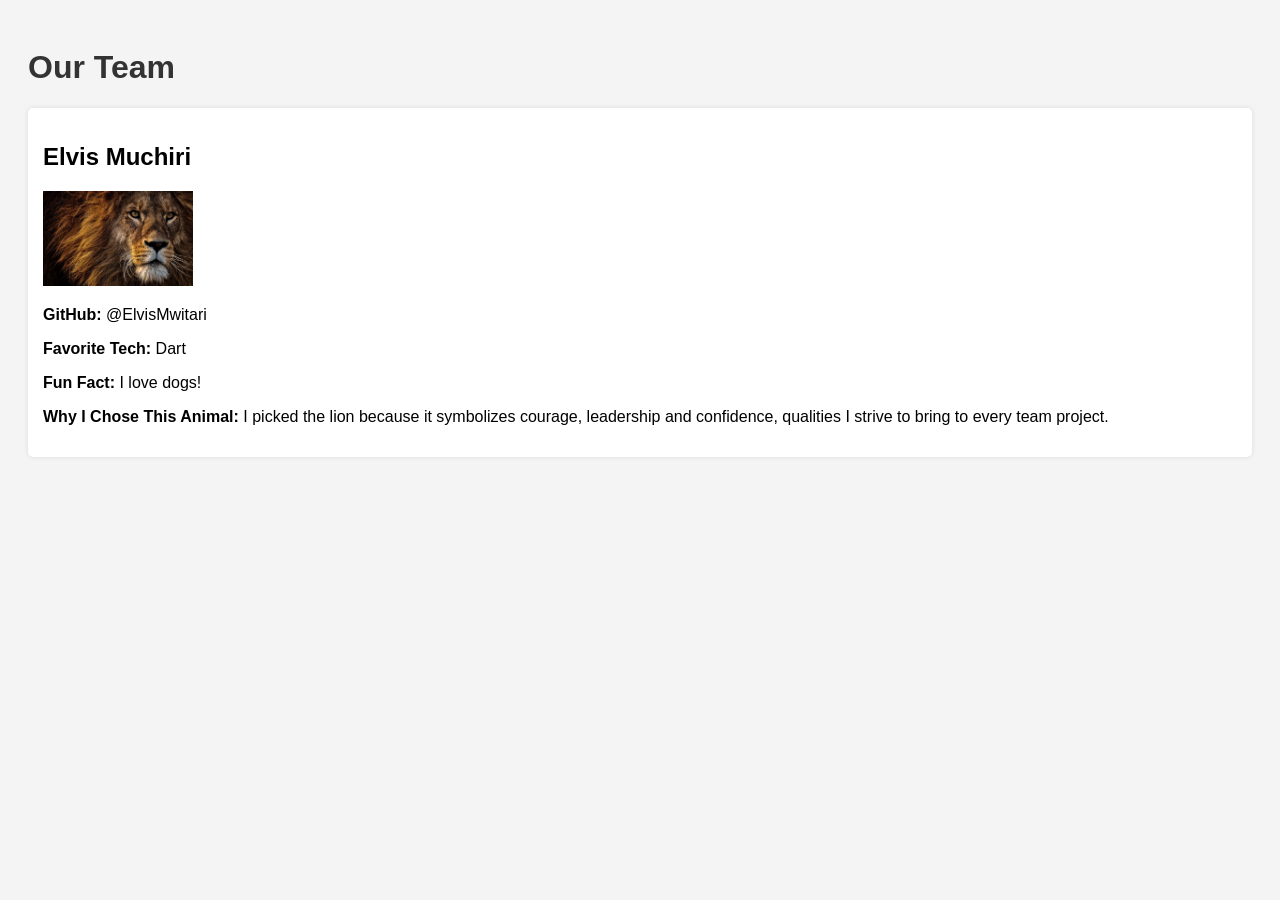
==== index.html @ ebd79fec "feat: add my section with avatar and explanation Added my details to the group portfolio page.  Foot" ====
<!DOCTYPE html>
<html lang="en">
<head>
  <meta charset="UTF-8">
  <meta name="viewport" content="width=device-width, initial-scale=1.0">
  <title>Team Profile</title>
  <style>
    body {
      font-family: Arial, sans-serif;
      padding: 20px;
      background: #f4f4f4;
    }
    h1 {
      color: #333;
    }
    .member {
      background: #fff;
      padding: 15px;
      margin-bottom: 10px;
      border-radius: 5px;
      box-shadow: 0 0 5px rgba(0,0,0,0.1);
    }
      .avatar {
      max-width: 100px;
    }
  </style>
</head>
<body>
  <h1>Our Team</h1>

   <div class="member">
    <h2>Elvis Muchiri</h2>
    <img src="images/lion.jpg" alt="Avatar of a lion" width="150">
    <p><strong>GitHub:</strong> @ElvisMwitari</p>
    <p><strong>Favorite Tech:</strong> Dart</p>
    <p><strong>Fun Fact:</strong> I love dogs!</p>
    <p><strong>Why I Chose This Animal:</strong> I picked the lion because it symbolizes courage, leadership and confidence, qualities I strive to bring to every team project.</p>
  </div>
  

</body>
</html>
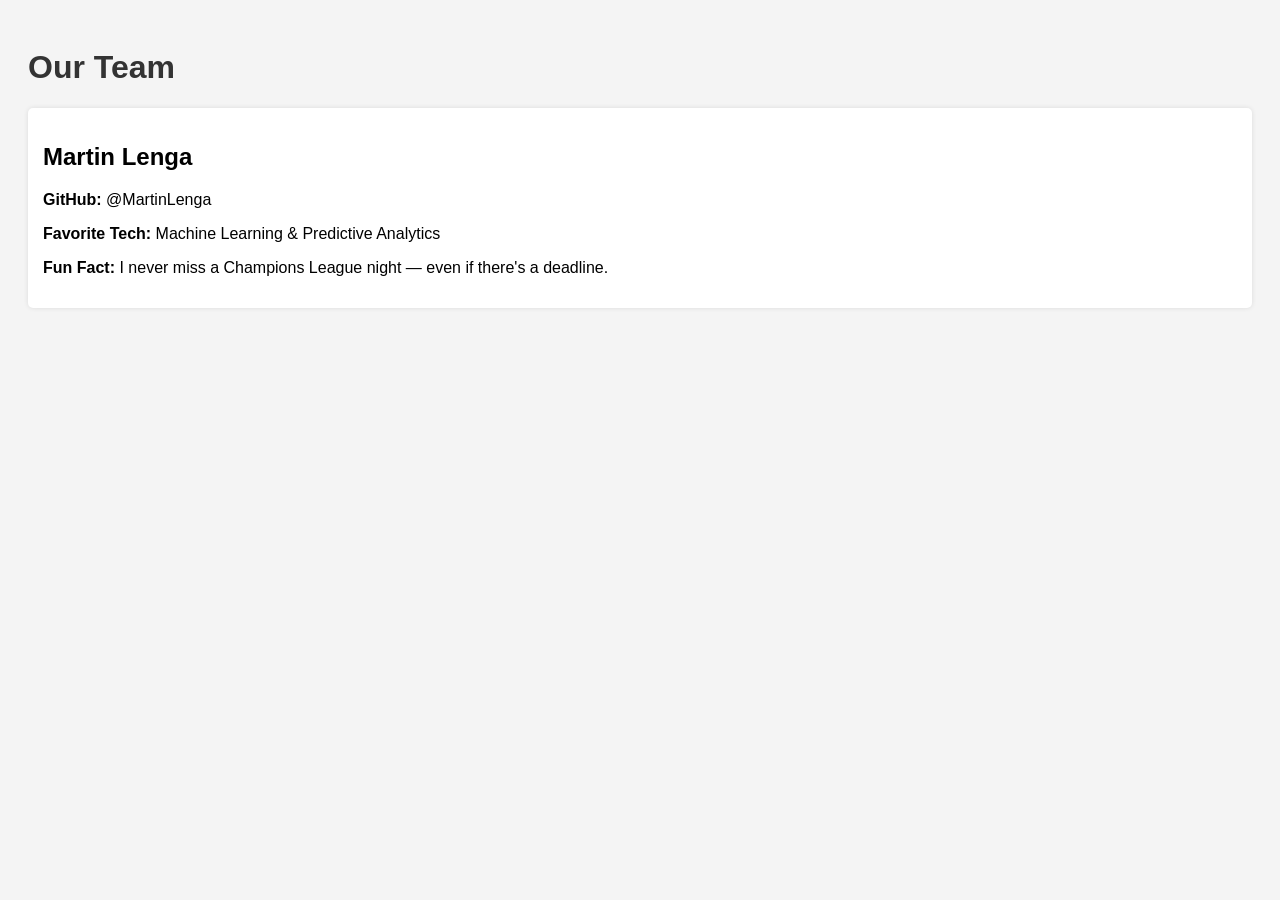
==== commit 3cdade74: "feat: add Lenga's section and fun fact Added my details to the group portfolio page. Footer: #2" ====
--- a/index.html
+++ b/index.html
@@ -3,7 +3,7 @@
 <head>
   <meta charset="UTF-8">
   <meta name="viewport" content="width=device-width, initial-scale=1.0">
-  <title>Team Profile</title>
+  <title>Scooby Team Profile</title>
   <style>
     body {
       font-family: Arial, sans-serif;
@@ -28,14 +28,23 @@
 <body>
   <h1>Our Team</h1>
 
-   <div class="member">
-    <h2>Elvis Muchiri</h2>
-    <img src="images/lion.jpg" alt="Avatar of a lion" width="150">
-    <p><strong>GitHub:</strong> @ElvisMwitari</p>
-    <p><strong>Favorite Tech:</strong> Dart</p>
-    <p><strong>Fun Fact:</strong> I love dogs!</p>
-    <p><strong>Why I Chose This Animal:</strong> I picked the lion because it symbolizes courage, leadership and confidence, qualities I strive to bring to every team project.</p>
+  <!-- 👇 Each student adds their member block here -->
+  <!-- Example:
+  <div class="member">
+    <h2>Student Name</h2>
+    <p><strong>GitHub:</strong> @username</p>
+    <p><strong>Favorite Tech:</strong> JavaScript</p>
+    <p><strong>Fun Fact:</strong> I love cats!</p>
   </div>
+  -->
+
+  <div class="member">
+    <h2>Martin Lenga</h2>
+    <p><strong>GitHub:</strong> @MartinLenga</p>
+    <p><strong>Favorite Tech:</strong> Machine Learning & Predictive Analytics</p>
+    <p><strong>Fun Fact:</strong> I never miss a Champions League night — even if there's a deadline.</p>
+  </div>
+  
   
 
 </body>
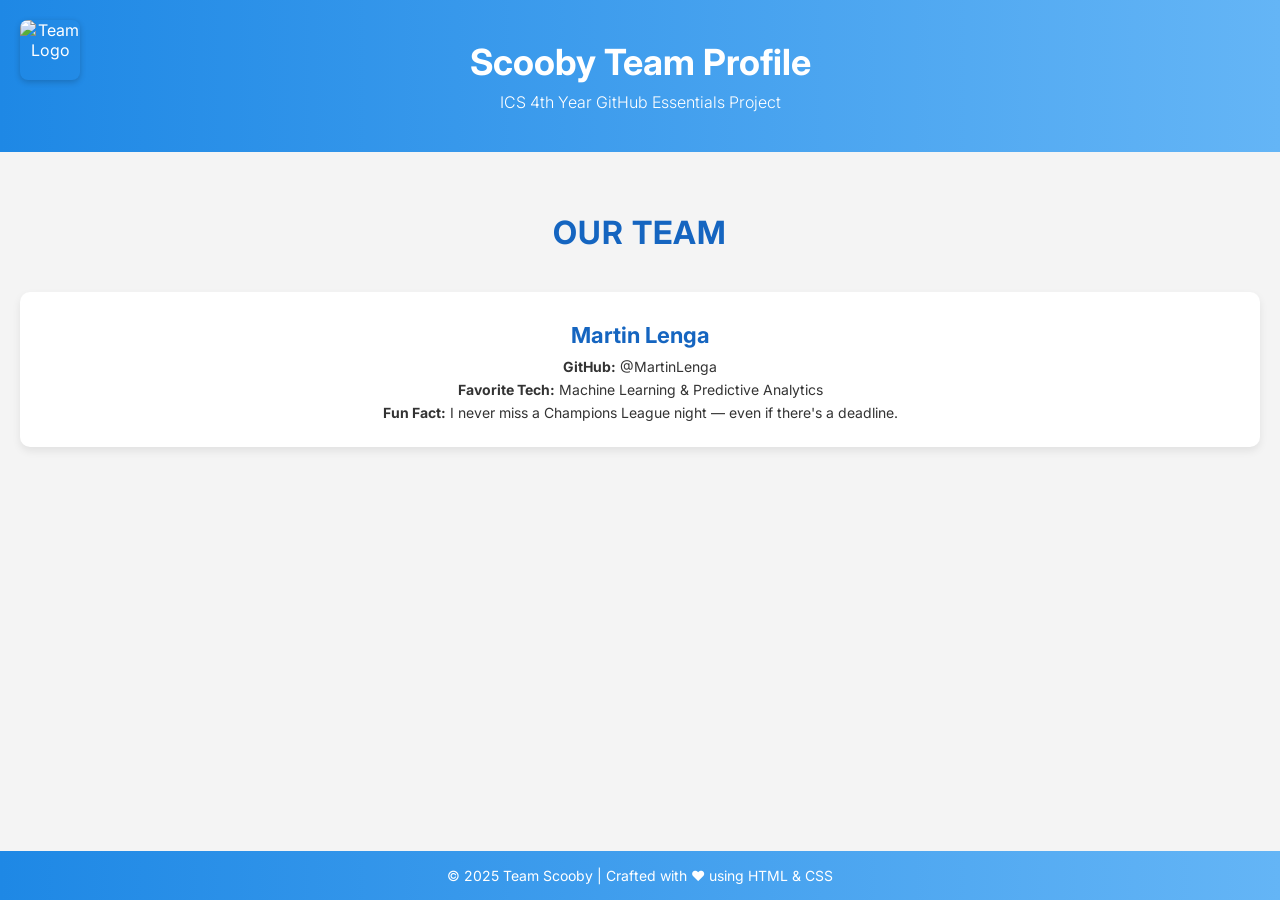
==== commit 926a0047: "Improve layout & consistency -adding logo -adding footer that sticks at bottom of page -styled membe" ====
--- a/index.html
+++ b/index.html
@@ -1,52 +1,147 @@
 <!DOCTYPE html>
 <html lang="en">
 <head>
-  <meta charset="UTF-8">
-  <meta name="viewport" content="width=device-width, initial-scale=1.0">
+  <meta charset="UTF-8" />
+  <meta name="viewport" content="width=device-width, initial-scale=1.0"/>
   <title>Scooby Team Profile</title>
+  <link href="https://fonts.googleapis.com/css2?family=Inter:wght@400;600&display=swap" rel="stylesheet">
+
   <style>
-    body {
-      font-family: Arial, sans-serif;
-      padding: 20px;
+    html, body {
+      margin: 0;
+      padding: 0;
+      height: 100%;
+      font-family: 'Inter', Arial, sans-serif;
       background: #f4f4f4;
+      color: #333;
+      display: flex;
+      flex-direction: column;
     }
-    h1 {
-      color: #333;
+
+    header {
+      background: linear-gradient(to right, #1e88e5, #64b5f6);
+      color: white;
+      text-align: center;
+      padding: 40px 20px 20px;
+      position: relative;
     }
+
+    header img.logo {
+      position: absolute;
+      top: 20px;
+      left: 20px;
+      width: 60px;
+      height: 60px;
+      border-radius: 8px;
+      box-shadow: 0 2px 6px rgba(0,0,0,0.2);
+    }
+
+    header h1 {
+      margin: 0;
+      font-size: 36px;
+    }
+
+    header p {
+      margin: 8px 0 20px;
+      font-size: 16px;
+      font-weight: 300;
+    }
+
+    main {
+      padding: 40px 20px;
+      flex: 1;
+    }
+
+    main > h1 {
+      text-align: center;
+      font-size: 32px;
+      margin-bottom: 40px;
+      color: #1565c0;
+      text-transform: uppercase;
+      letter-spacing: 1px;
+    }
+
+    .members-grid {
+      display: grid;
+      grid-template-columns: repeat(auto-fit, minmax(280px, 1fr));
+      gap: 20px;
+    }
+
     .member {
       background: #fff;
-      padding: 15px;
-      margin-bottom: 10px;
-      border-radius: 5px;
-      box-shadow: 0 0 5px rgba(0,0,0,0.1);
+      border-radius: 10px;
+      padding: 20px;
+      box-shadow: 0 4px 8px rgba(0,0,0,0.08);
+      transition: 0.3s ease;
+      text-align: center;
     }
-      .avatar {
-      max-width: 100px;
+
+    .member:hover {
+      transform: translateY(-5px);
+      box-shadow: 0 6px 14px rgba(0,0,0,0.12);
+    }
+
+    .member h2 {
+      margin: 10px 0;
+      font-size: 22px;
+      color: #1565c0;
+    }
+
+    .member p {
+      font-size: 14px;
+      margin: 6px 0;
+    }
+
+    footer {
+      background: linear-gradient(to right, #1e88e5, #64b5f6);
+      color: white;
+      text-align: center;
+      padding: 16px;
+      font-size: 14px;
+    }
+
+    @media (max-width: 600px) {
+      header h1 {
+        font-size: 26px;
+      }
+
+      main > h1 {
+        font-size: 24px;
+      }
     }
   </style>
 </head>
 <body>
-  <h1>Our Team</h1>
+  <header>
+    <img src="images/logo.jpg" alt="Team Logo" class="logo">
+    <h1>Scooby Team Profile</h1>
+    <p>ICS 4th Year GitHub Essentials Project</p>
+  </header>
 
-  <!-- 👇 Each student adds their member block here -->
-  <!-- Example:
-  <div class="member">
-    <h2>Student Name</h2>
-    <p><strong>GitHub:</strong> @username</p>
-    <p><strong>Favorite Tech:</strong> JavaScript</p>
-    <p><strong>Fun Fact:</strong> I love cats!</p>
-  </div>
-  -->
+  <main>
+    <h1>Our Team</h1>
+    <!-- 👇 Each student adds their member block here -->
+    <!-- Example:
+    <div class="member">
+      <h2>Student Name</h2>
+      <p><strong>GitHub:</strong> @username</p>
+      <p><strong>Favorite Tech:</strong> JavaScript</p>
+      <p><strong>Fun Fact:</strong> I love cats!</p>
+    </div>
+    -->
+    <div class="members-grid">
+      <div class="member">
+        <h2>Martin Lenga</h2>
+        <p><strong>GitHub:</strong> @MartinLenga</p>
+        <p><strong>Favorite Tech:</strong> Machine Learning & Predictive Analytics</p>
+        <p><strong>Fun Fact:</strong> I never miss a Champions League night — even if there's a deadline.</p>
+      </div>
+      <!-- More members can be added here -->
+    </div>
+  </main>
 
-  <div class="member">
-    <h2>Martin Lenga</h2>
-    <p><strong>GitHub:</strong> @MartinLenga</p>
-    <p><strong>Favorite Tech:</strong> Machine Learning & Predictive Analytics</p>
-    <p><strong>Fun Fact:</strong> I never miss a Champions League night — even if there's a deadline.</p>
-  </div>
-  
-  
-
+  <footer>
+    © 2025 Team Scooby | Crafted with ❤️ using HTML & CSS
+  </footer>
 </body>
 </html>
-    
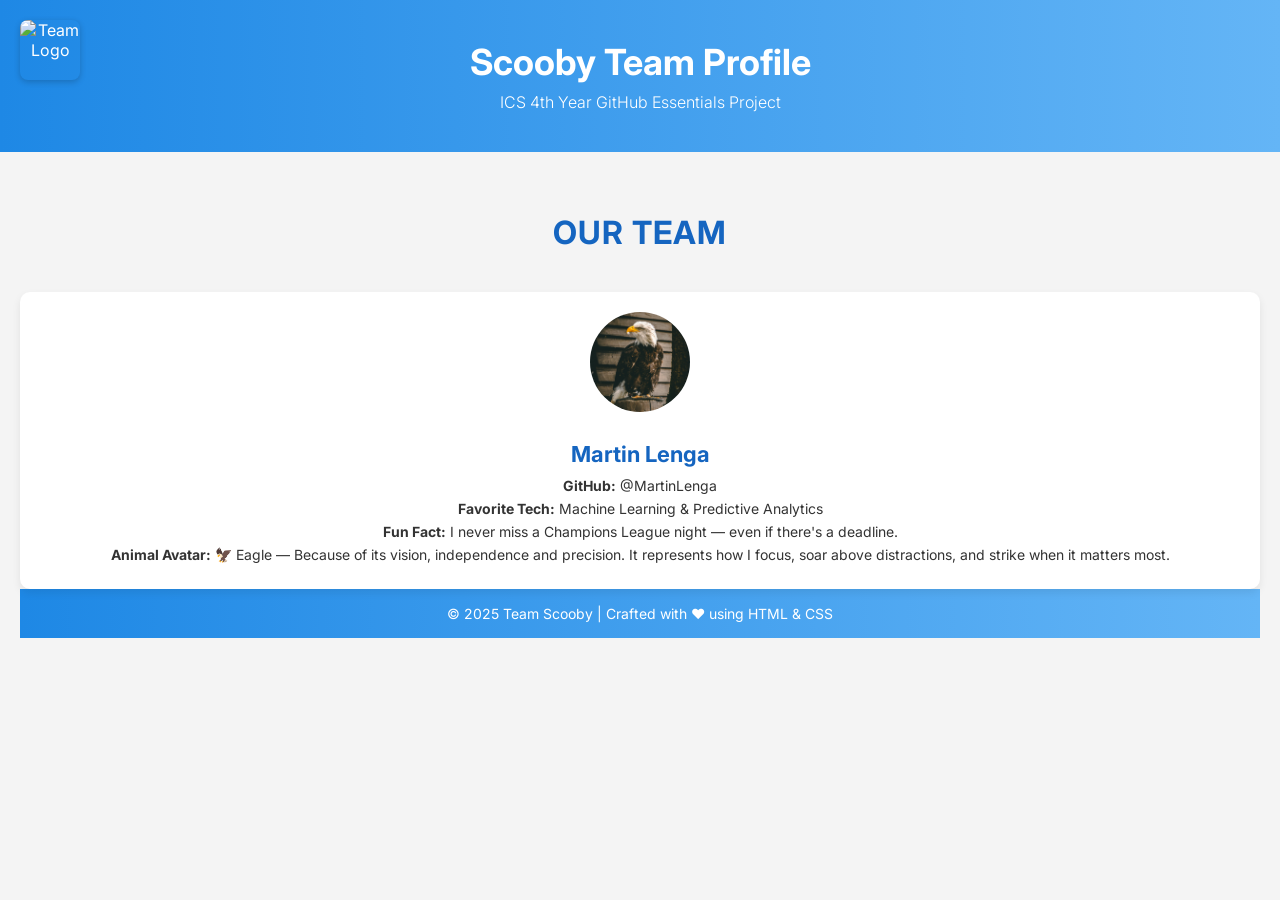
==== commit 9d9b681b: "feat: Add avatar to profile section Issue: #5" ====
--- a/index.html
+++ b/index.html
@@ -92,6 +92,15 @@
       margin: 6px 0;
     }
 
+    .avatar {
+    width: 100px;
+    height: 100px;
+    object-fit: cover;
+    border-radius: 50%;
+    margin-bottom: 15px;
+    }
+
+
     footer {
       background: linear-gradient(to right, #1e88e5, #64b5f6);
       color: white;
@@ -131,15 +140,15 @@
     -->
     <div class="members-grid">
       <div class="member">
+        <img src="images/eagle.jpg" alt="Eagle Avatar" class="avatar">
         <h2>Martin Lenga</h2>
         <p><strong>GitHub:</strong> @MartinLenga</p>
         <p><strong>Favorite Tech:</strong> Machine Learning & Predictive Analytics</p>
         <p><strong>Fun Fact:</strong> I never miss a Champions League night — even if there's a deadline.</p>
-      </div>
-      <!-- More members can be added here -->
+        <p><strong>Animal Avatar:</strong> 🦅 Eagle — Because of its vision, independence and precision. It represents how I focus, soar above distractions, and strike when it matters most.</p>
     </div>
-  </main>
-
+  <!-- More members can be added here -->
+</div>
   <footer>
     © 2025 Team Scooby | Crafted with ❤️ using HTML & CSS
   </footer>
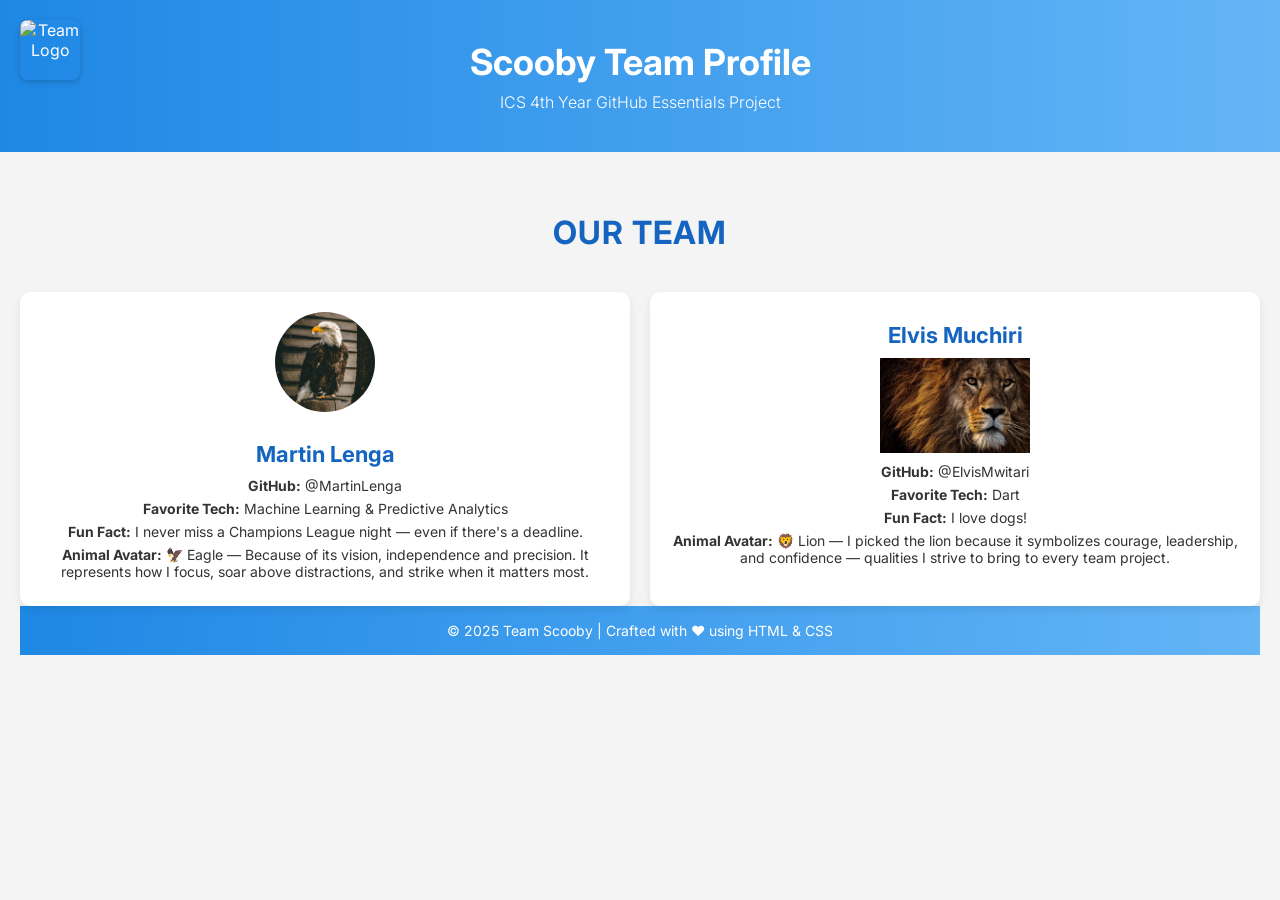
==== commit aa794c1e: "feat(profile):add elvis profile and avatar" ====
--- a/index.html
+++ b/index.html
@@ -147,6 +147,14 @@
         <p><strong>Fun Fact:</strong> I never miss a Champions League night — even if there's a deadline.</p>
         <p><strong>Animal Avatar:</strong> 🦅 Eagle — Because of its vision, independence and precision. It represents how I focus, soar above distractions, and strike when it matters most.</p>
     </div>
+    <div class="member">
+    <h2>Elvis Muchiri</h2>
+    <img src="images/lion.jpg" alt="Avatar of a lion" width="150">
+    <p><strong>GitHub:</strong> @ElvisMwitari</p>
+    <p><strong>Favorite Tech:</strong> Dart</p>
+    <p><strong>Fun Fact:</strong> I love dogs!</p>
+    <p><strong>Animal Avatar:</strong> 🦁 Lion — I picked the lion because it symbolizes courage, leadership, and confidence — qualities I strive to bring to every team project.</p>
+  </div>
   <!-- More members can be added here -->
 </div>
   <footer>
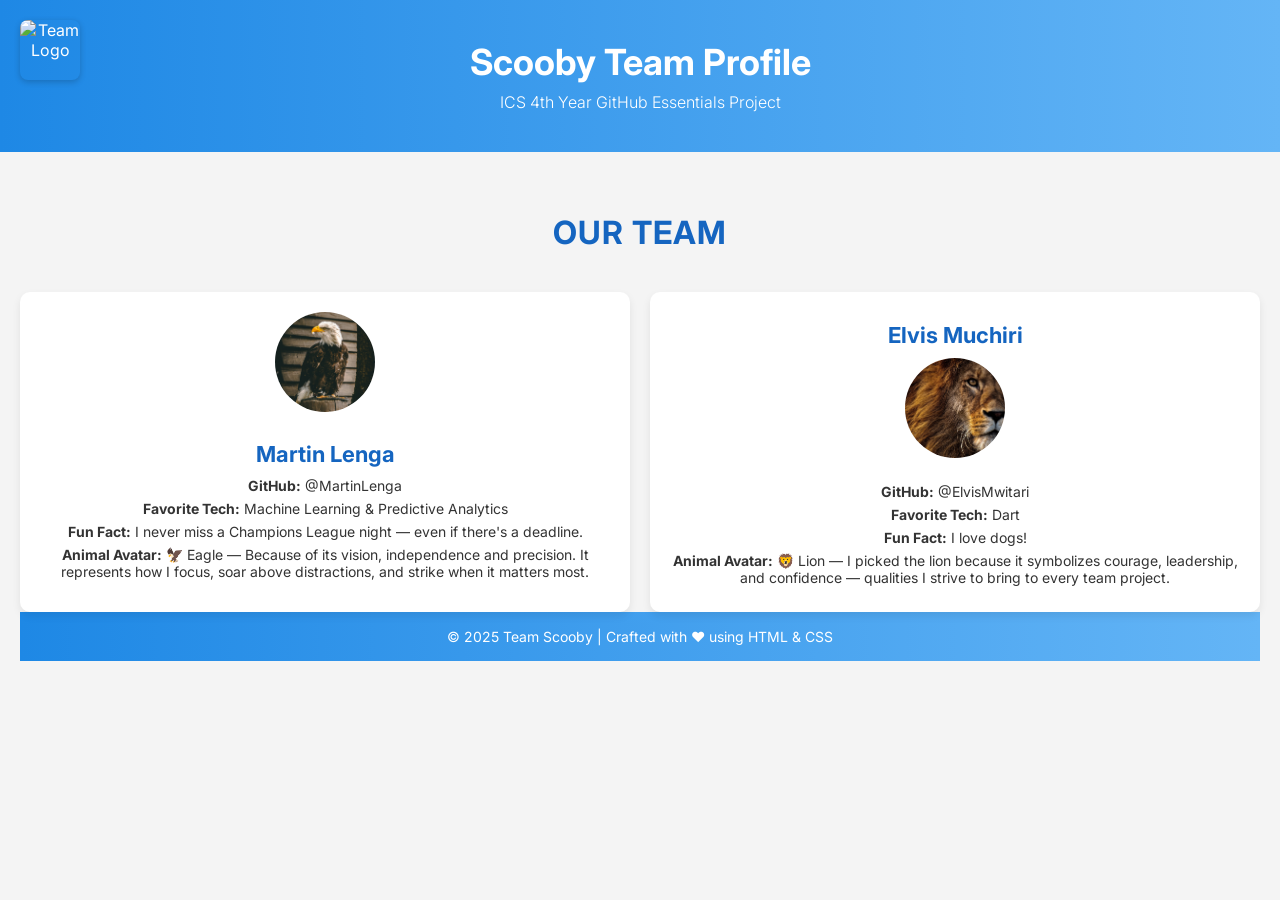
==== commit d3fc18e6: "docs(assignment): finalize documentation - Includes topics like merge conflict resolution, markdown " ====
--- a/index.html
+++ b/index.html
@@ -5,120 +5,8 @@
   <meta name="viewport" content="width=device-width, initial-scale=1.0"/>
   <title>Scooby Team Profile</title>
   <link href="https://fonts.googleapis.com/css2?family=Inter:wght@400;600&display=swap" rel="stylesheet">
+  <link rel="stylesheet" href="style.css">
 
-  <style>
-    html, body {
-      margin: 0;
-      padding: 0;
-      height: 100%;
-      font-family: 'Inter', Arial, sans-serif;
-      background: #f4f4f4;
-      color: #333;
-      display: flex;
-      flex-direction: column;
-    }
-
-    header {
-      background: linear-gradient(to right, #1e88e5, #64b5f6);
-      color: white;
-      text-align: center;
-      padding: 40px 20px 20px;
-      position: relative;
-    }
-
-    header img.logo {
-      position: absolute;
-      top: 20px;
-      left: 20px;
-      width: 60px;
-      height: 60px;
-      border-radius: 8px;
-      box-shadow: 0 2px 6px rgba(0,0,0,0.2);
-    }
-
-    header h1 {
-      margin: 0;
-      font-size: 36px;
-    }
-
-    header p {
-      margin: 8px 0 20px;
-      font-size: 16px;
-      font-weight: 300;
-    }
-
-    main {
-      padding: 40px 20px;
-      flex: 1;
-    }
-
-    main > h1 {
-      text-align: center;
-      font-size: 32px;
-      margin-bottom: 40px;
-      color: #1565c0;
-      text-transform: uppercase;
-      letter-spacing: 1px;
-    }
-
-    .members-grid {
-      display: grid;
-      grid-template-columns: repeat(auto-fit, minmax(280px, 1fr));
-      gap: 20px;
-    }
-
-    .member {
-      background: #fff;
-      border-radius: 10px;
-      padding: 20px;
-      box-shadow: 0 4px 8px rgba(0,0,0,0.08);
-      transition: 0.3s ease;
-      text-align: center;
-    }
-
-    .member:hover {
-      transform: translateY(-5px);
-      box-shadow: 0 6px 14px rgba(0,0,0,0.12);
-    }
-
-    .member h2 {
-      margin: 10px 0;
-      font-size: 22px;
-      color: #1565c0;
-    }
-
-    .member p {
-      font-size: 14px;
-      margin: 6px 0;
-    }
-
-    .avatar {
-    width: 100px;
-    height: 100px;
-    object-fit: cover;
-    border-radius: 50%;
-    margin-bottom: 15px;
-    }
-
-
-    footer {
-      background: linear-gradient(to right, #1e88e5, #64b5f6);
-      color: white;
-      text-align: center;
-      padding: 16px;
-      font-size: 14px;
-    }
-
-    @media (max-width: 600px) {
-      header h1 {
-        font-size: 26px;
-      }
-
-      main > h1 {
-        font-size: 24px;
-      }
-    }
-  </style>
 </head>
 <body>
   <header>
@@ -149,7 +37,7 @@
     </div>
     <div class="member">
     <h2>Elvis Muchiri</h2>
-    <img src="images/lion.jpg" alt="Avatar of a lion" width="150">
+    <img src="images/lion.jpg" alt="Avatar of a lion" class="avatar">
     <p><strong>GitHub:</strong> @ElvisMwitari</p>
     <p><strong>Favorite Tech:</strong> Dart</p>
     <p><strong>Fun Fact:</strong> I love dogs!</p>
--- a/style.css
+++ b/style.css
@@ -0,0 +1,111 @@
+html, body {
+      margin: 0;
+      padding: 0;
+      height: 100%;
+      font-family: 'Inter', Arial, sans-serif;
+      background: #f4f4f4;
+      color: #333;
+      display: flex;
+      flex-direction: column;
+    }
+
+    header {
+      background: linear-gradient(to right, #1e88e5, #64b5f6);
+      color: white;
+      text-align: center;
+      padding: 40px 20px 20px;
+      position: relative;
+    }
+
+    header img.logo {
+      position: absolute;
+      top: 20px;
+      left: 20px;
+      width: 60px;
+      height: 60px;
+      border-radius: 8px;
+      box-shadow: 0 2px 6px rgba(0,0,0,0.2);
+    }
+
+    header h1 {
+      margin: 0;
+      font-size: 36px;
+    }
+
+    header p {
+      margin: 8px 0 20px;
+      font-size: 16px;
+      font-weight: 300;
+    }
+
+    main {
+      padding: 40px 20px;
+      flex: 1;
+    }
+
+    main > h1 {
+      text-align: center;
+      font-size: 32px;
+      margin-bottom: 40px;
+      color: #1565c0;
+      text-transform: uppercase;
+      letter-spacing: 1px;
+    }
+
+    .members-grid {
+      display: grid;
+      grid-template-columns: repeat(auto-fit, minmax(280px, 1fr));
+      gap: 20px;
+    }
+
+    .member {
+      background: #fff;
+      border-radius: 10px;
+      padding: 20px;
+      box-shadow: 0 4px 8px rgba(0,0,0,0.08);
+      transition: 0.3s ease;
+      text-align: center;
+    }
+
+    .member:hover {
+      transform: translateY(-5px);
+      box-shadow: 0 6px 14px rgba(0,0,0,0.12);
+    }
+
+    .member h2 {
+      margin: 10px 0;
+      font-size: 22px;
+      color: #1565c0;
+    }
+
+    .member p {
+      font-size: 14px;
+      margin: 6px 0;
+    }
+
+    .avatar {
+    width: 100px;
+    height: 100px;
+    object-fit: cover;
+    border-radius: 50%;
+    margin-bottom: 15px;
+    }
+
+
+    footer {
+      background: linear-gradient(to right, #1e88e5, #64b5f6);
+      color: white;
+      text-align: center;
+      padding: 16px;
+      font-size: 14px;
+    }
+
+    @media (max-width: 600px) {
+      header h1 {
+        font-size: 26px;
+      }
+
+      main > h1 {
+        font-size: 24px;
+      }
+    }
